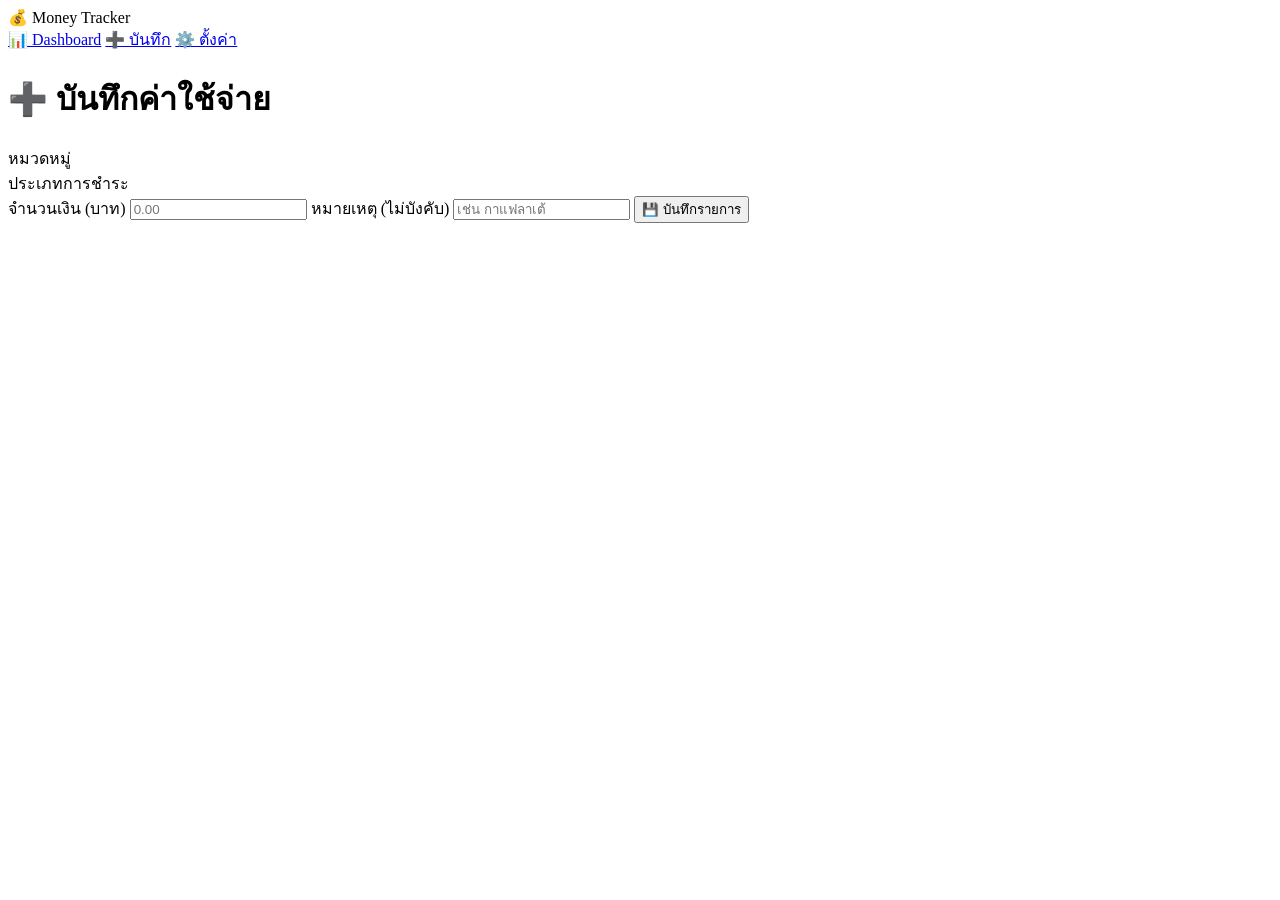
==== add.html @ c376b059 "add.html" ====
<!DOCTYPE html>
<html lang="th">
<head>
<meta charset="UTF-8">
<meta name="viewport" content="width=device-width, initial-scale=1.0">
<title>➕ บันทึกรายการ</title>
<link rel="stylesheet" href="style.css">
</head>
<body>

<nav class="glass-nav">
  <div class="nav-brand">💰 Money Tracker</div>
  <div class="nav-links">
    <a href="index.html">📊 Dashboard</a>
    <a href="add.html" class="active">➕ บันทึก</a>
    <a href="settings.html">⚙️ ตั้งค่า</a>
  </div>
</nav>

<main class="container narrow">
  <h1 class="page-title">➕ บันทึกค่าใช้จ่าย</h1>

  <form id="txForm" class="glass-card form-card">
    <label>หมวดหมู่</label>
    <div id="categoryPicker" class="icon-picker"></div>

    <label>ประเภทการชำระ</label>
    <div id="paymentPicker" class="icon-picker"></div>

    <label>จำนวนเงิน (บาท)</label>
    <input type="number" id="amount" step="0.01" min="0" required placeholder="0.00">

    <label>หมายเหตุ (ไม่บังคับ)</label>
    <input type="text" id="note" placeholder="เช่น กาแฟลาเต้">

    <button type="submit" class="btn-primary">💾 บันทึกรายการ</button>
  </form>

  <div id="result" class="result-msg"></div>
</main>

<script src="app.js"></script>
<script>initAddPage();</script>
</body>
</html>
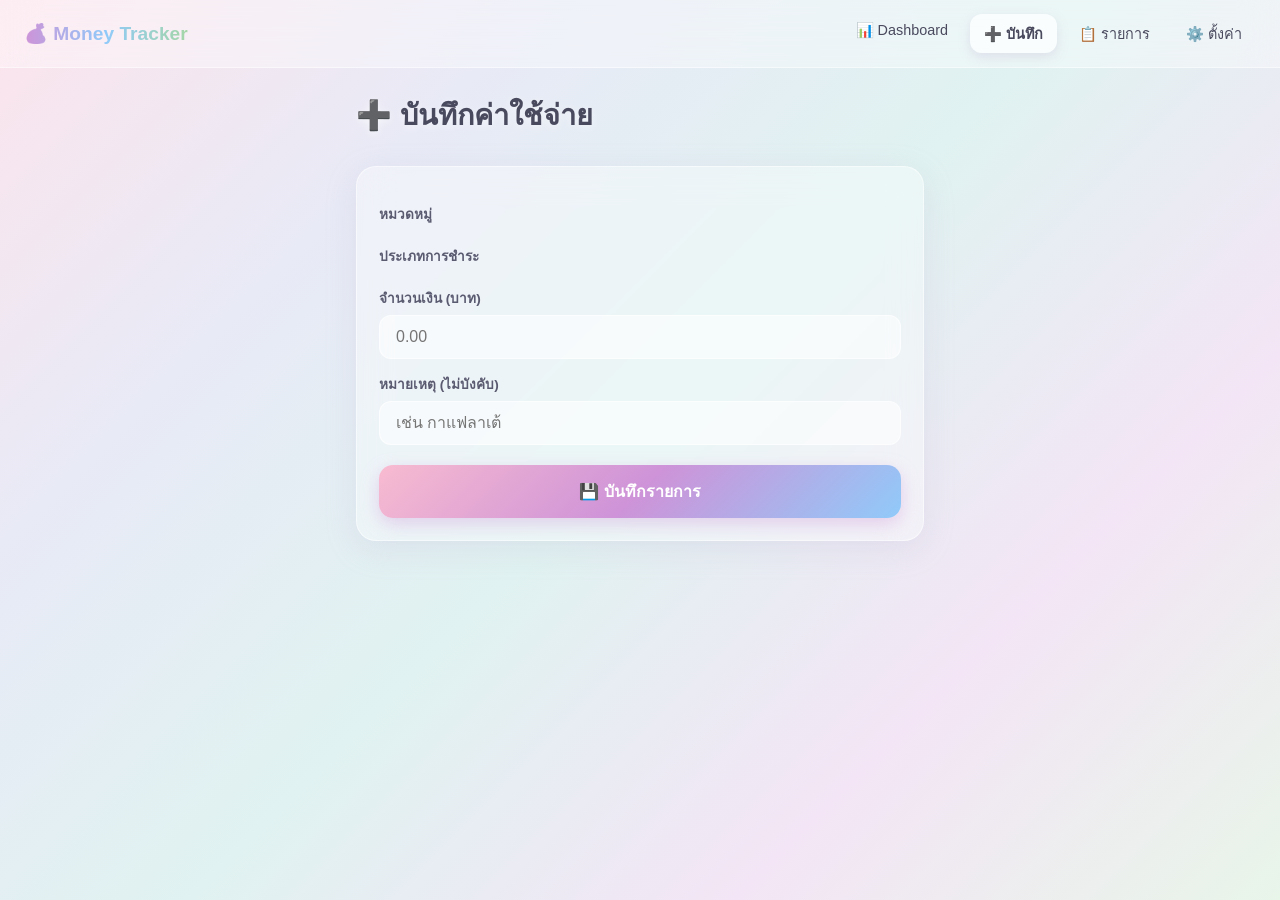
==== commit c8552ce6: "Update add.html" ====
--- a/add.html
+++ b/add.html
@@ -13,6 +13,7 @@
   <div class="nav-links">
     <a href="index.html">📊 Dashboard</a>
     <a href="add.html" class="active">➕ บันทึก</a>
+    <a href="transactions.html">📋 รายการ</a>
     <a href="settings.html">⚙️ ตั้งค่า</a>
   </div>
 </nav>
--- a/style.css
+++ b/style.css
@@ -0,0 +1,303 @@
+* { box-sizing: border-box; margin: 0; padding: 0; }
+
+:root {
+  --pastel-pink: #fce4ec;
+  --pastel-blue: #e8eaf6;
+  --pastel-mint: #e0f2f1;
+  --pastel-purple: #f3e5f5;
+  --pastel-green: #e8f5e9;
+  --text-dark: #4a4a5e;
+  --glass-bg: rgba(255, 255, 255, 0.35);
+  --glass-border: rgba(255, 255, 255, 0.5);
+  --shadow: 0 8px 32px rgba(180, 160, 200, 0.18);
+}
+
+body {
+  font-family: 'Sarabun', 'Google Sans', -apple-system, sans-serif;
+  color: var(--text-dark);
+  min-height: 100vh;
+  background: linear-gradient(135deg,
+    #fce4ec 0%, #e8eaf6 25%, #e0f2f1 50%, #f3e5f5 75%, #e8f5e9 100%);
+  background-attachment: fixed;
+  padding-bottom: 40px;
+}
+
+/* ===== NAV ===== */
+.glass-nav {
+  position: sticky; top: 0; z-index: 100;
+  display: flex; justify-content: space-between; align-items: center;
+  padding: 14px 24px;
+  background: rgba(255,255,255,0.35);
+  backdrop-filter: blur(18px);
+  -webkit-backdrop-filter: blur(18px);
+  border-bottom: 1px solid var(--glass-border);
+}
+
+.nav-brand {
+  font-size: 1.2rem; font-weight: 700;
+  background: linear-gradient(90deg, #ce93d8, #90caf9, #a5d6a7);
+  -webkit-background-clip: text;
+  background-clip: text;
+  -webkit-text-fill-color: transparent;
+}
+
+.nav-links { display: flex; gap: 8px; flex-wrap: wrap; }
+
+.nav-links a {
+  text-decoration: none;
+  color: var(--text-dark);
+  padding: 8px 14px;
+  border-radius: 12px;
+  font-size: 0.9rem;
+  transition: all 0.25s;
+}
+
+.nav-links a:hover { background: rgba(255,255,255,0.5); }
+.nav-links a.active {
+  background: rgba(255,255,255,0.7);
+  box-shadow: 0 4px 12px rgba(180,160,200,0.25);
+  font-weight: 600;
+}
+
+/* ===== CONTAINER ===== */
+.container {
+  max-width: 1200px;
+  margin: 0 auto;
+  padding: 24px 16px;
+  display: flex; flex-direction: column; gap: 20px;
+}
+.container.narrow { max-width: 600px; }
+
+.page-title {
+  font-size: 1.8rem;
+  margin-bottom: 8px;
+  text-shadow: 0 2px 8px rgba(255,255,255,0.6);
+}
+
+/* ===== GLASS CARD ===== */
+.glass-card {
+  background: var(--glass-bg);
+  backdrop-filter: blur(16px);
+  -webkit-backdrop-filter: blur(16px);
+  border: 1px solid var(--glass-border);
+  border-radius: 20px;
+  box-shadow: var(--shadow);
+  padding: 22px;
+}
+
+.glass-card h2 {
+  font-size: 1.1rem;
+  margin-bottom: 16px;
+  color: #5a5a70;
+}
+
+/* ===== SUMMARY ===== */
+.summary-grid {
+  display: grid;
+  grid-template-columns: repeat(auto-fit, minmax(150px, 1fr));
+  gap: 14px;
+}
+
+.stat-card { text-align: center; padding: 18px 12px; }
+.stat-icon { font-size: 1.8rem; margin-bottom: 6px; }
+.stat-label { font-size: 0.8rem; color: #7e7e94; }
+.stat-value {
+  font-size: 1.3rem; font-weight: 700;
+  color: #6a5acd;
+  margin-top: 4px;
+}
+
+/* ===== CHART GRID ===== */
+.chart-grid {
+  display: grid;
+  grid-template-columns: repeat(auto-fit, minmax(320px, 1fr));
+  gap: 20px;
+}
+
+/* ===== BUDGET ===== */
+.budget-row {
+  display: flex; gap: 20px; flex-wrap: wrap;
+  margin-bottom: 14px;
+  font-size: 0.95rem;
+}
+.text-ok { color: #66bb6a; }
+.text-warn { color: #ff7043; }
+
+.progress-track {
+  height: 12px; border-radius: 8px;
+  background: rgba(255,255,255,0.5);
+  overflow: hidden;
+}
+.progress-fill {
+  height: 100%; border-radius: 8px;
+  background: linear-gradient(90deg, #f8bbd0, #ce93d8);
+  transition: width 0.6s ease;
+}
+
+/* ===== CATEGORY PROGRESS ===== */
+.cat-row {
+  display: flex; align-items: center; gap: 12px;
+  padding: 10px 0;
+  border-bottom: 1px dashed rgba(180,180,200,0.3);
+}
+.cat-row:last-child { border-bottom: none; }
+
+.cat-icon { font-size: 1.6rem; min-width: 34px; text-align: center; }
+.cat-info { flex: 1; }
+.cat-info .name { font-weight: 600; font-size: 0.95rem; }
+.cat-info .meta { font-size: 0.78rem; color: #7e7e94; margin-top: 2px; }
+
+.cat-bar-track {
+  width: 100%; height: 8px; border-radius: 6px;
+  background: rgba(255,255,255,0.55);
+  margin-top: 6px; overflow: hidden;
+}
+.cat-bar-fill {
+  height: 100%; border-radius: 6px;
+  transition: width 0.6s ease;
+}
+.cat-percent {
+  font-weight: 700; font-size: 0.9rem;
+  min-width: 55px; text-align: right;
+}
+
+/* ===== RECENT ===== */
+.recent-item {
+  display: flex; justify-content: space-between; align-items: center;
+  padding: 10px 4px;
+  border-bottom: 1px dashed rgba(180,180,200,0.3);
+}
+.recent-item:last-child { border-bottom: none; }
+.recent-left { display: flex; align-items: center; gap: 10px; }
+.recent-icon { font-size: 1.4rem; }
+.recent-info .cat-name { font-weight: 600; font-size: 0.9rem; }
+.recent-info .sub { font-size: 0.75rem; color: #7e7e94; }
+.recent-amount { font-weight: 700; color: #d81b60; }
+
+/* ===== FORM ===== */
+.form-card label {
+  display: block; margin: 14px 0 6px;
+  font-size: 0.85rem; font-weight: 600; color: #5a5a70;
+}
+
+.form-card input {
+  width: 100%;
+  padding: 12px 16px;
+  border-radius: 12px;
+  border: 1px solid rgba(255,255,255,0.6);
+  background: rgba(255,255,255,0.55);
+  font-size: 1rem;
+  font-family: inherit;
+  color: var(--text-dark);
+  outline: none;
+  transition: all 0.2s;
+}
+.form-card input:focus {
+  background: rgba(255,255,255,0.8);
+  box-shadow: 0 0 0 3px rgba(206,147,216,0.35);
+}
+
+/* ===== ICON PICKER ===== */
+.icon-picker {
+  display: grid;
+  grid-template-columns: repeat(auto-fill, minmax(80px, 1fr));
+  gap: 10px;
+}
+.icon-option {
+  padding: 12px 8px;
+  border-radius: 14px;
+  border: 2px solid transparent;
+  background: rgba(255,255,255,0.5);
+  text-align: center;
+  cursor: pointer;
+  transition: all 0.2s;
+  font-size: 0.75rem;
+}
+.icon-option .emoji { font-size: 1.6rem; display: block; }
+.icon-option:hover {
+  background: rgba(255,255,255,0.75);
+  transform: translateY(-2px);
+}
+.icon-option.selected {
+  border-color: #ce93d8;
+  background: rgba(243,229,245,0.85);
+  box-shadow: 0 6px 18px rgba(206,147,216,0.35);
+}
+
+/* ===== BUTTONS ===== */
+.btn-primary {
+  margin-top: 20px;
+  width: 100%;
+  padding: 14px;
+  border: none;
+  border-radius: 14px;
+  background: linear-gradient(135deg, #f8bbd0, #ce93d8, #90caf9);
+  color: #fff;
+  font-size: 1rem;
+  font-weight: 700;
+  cursor: pointer;
+  box-shadow: 0 6px 18px rgba(206,147,216,0.4);
+  transition: all 0.25s;
+}
+.btn-primary:hover { transform: translateY(-2px); box-shadow: 0 10px 24px rgba(206,147,216,0.5); }
+.btn-primary:active { transform: translateY(0); }
+
+.btn-mini {
+  padding: 6px 10px;
+  border-radius: 10px;
+  border: none;
+  background: rgba(255,255,255,0.7);
+  cursor: pointer;
+  font-size: 0.8rem;
+  margin-left: 4px;
+}
+.btn-mini.danger { background: rgba(255,205,210,0.9); }
+
+/* ===== FORM ROW ===== */
+.form-row {
+  display: grid;
+  grid-template-columns: 1fr 1fr auto;
+  gap: 10px;
+  margin-bottom: 10px;
+}
+.form-row input {
+  padding: 10px 14px;
+  border-radius: 12px;
+  border: 1px solid rgba(255,255,255,0.6);
+  background: rgba(255,255,255,0.55);
+  font-family: inherit;
+}
+
+/* ===== LIST ===== */
+.list-area { margin-top: 12px; }
+.list-item {
+  display: flex; justify-content: space-between; align-items: center;
+  padding: 10px 12px;
+  background: rgba(255,255,255,0.4);
+  border-radius: 12px;
+  margin-bottom: 8px;
+}
+.list-item .left { display: flex; align-items: center; gap: 10px; }
+.list-item .icon { font-size: 1.4rem; }
+.list-item .inactive { opacity: 0.45; text-decoration: line-through; }
+
+/* ===== RESULT ===== */
+.result-msg {
+  margin-top: 14px;
+  padding: 12px;
+  border-radius: 12px;
+  text-align: center;
+  font-weight: 600;
+  display: none;
+}
+.result-msg.ok { display: block; background: rgba(200,230,201,0.85); color: #2e7d32; }
+.result-msg.err { display: block; background: rgba(255,205,210,0.85); color: #c62828; }
+
+/* ===== RESPONSIVE ===== */
+@media (max-width: 640px) {
+  .nav-brand { font-size: 1rem; }
+  .nav-links a { padding: 6px 10px; font-size: 0.8rem; }
+  .page-title { font-size: 1.4rem; }
+  .stat-value { font-size: 1.1rem; }
+  .form-row { grid-template-columns: 1fr; }
+}
